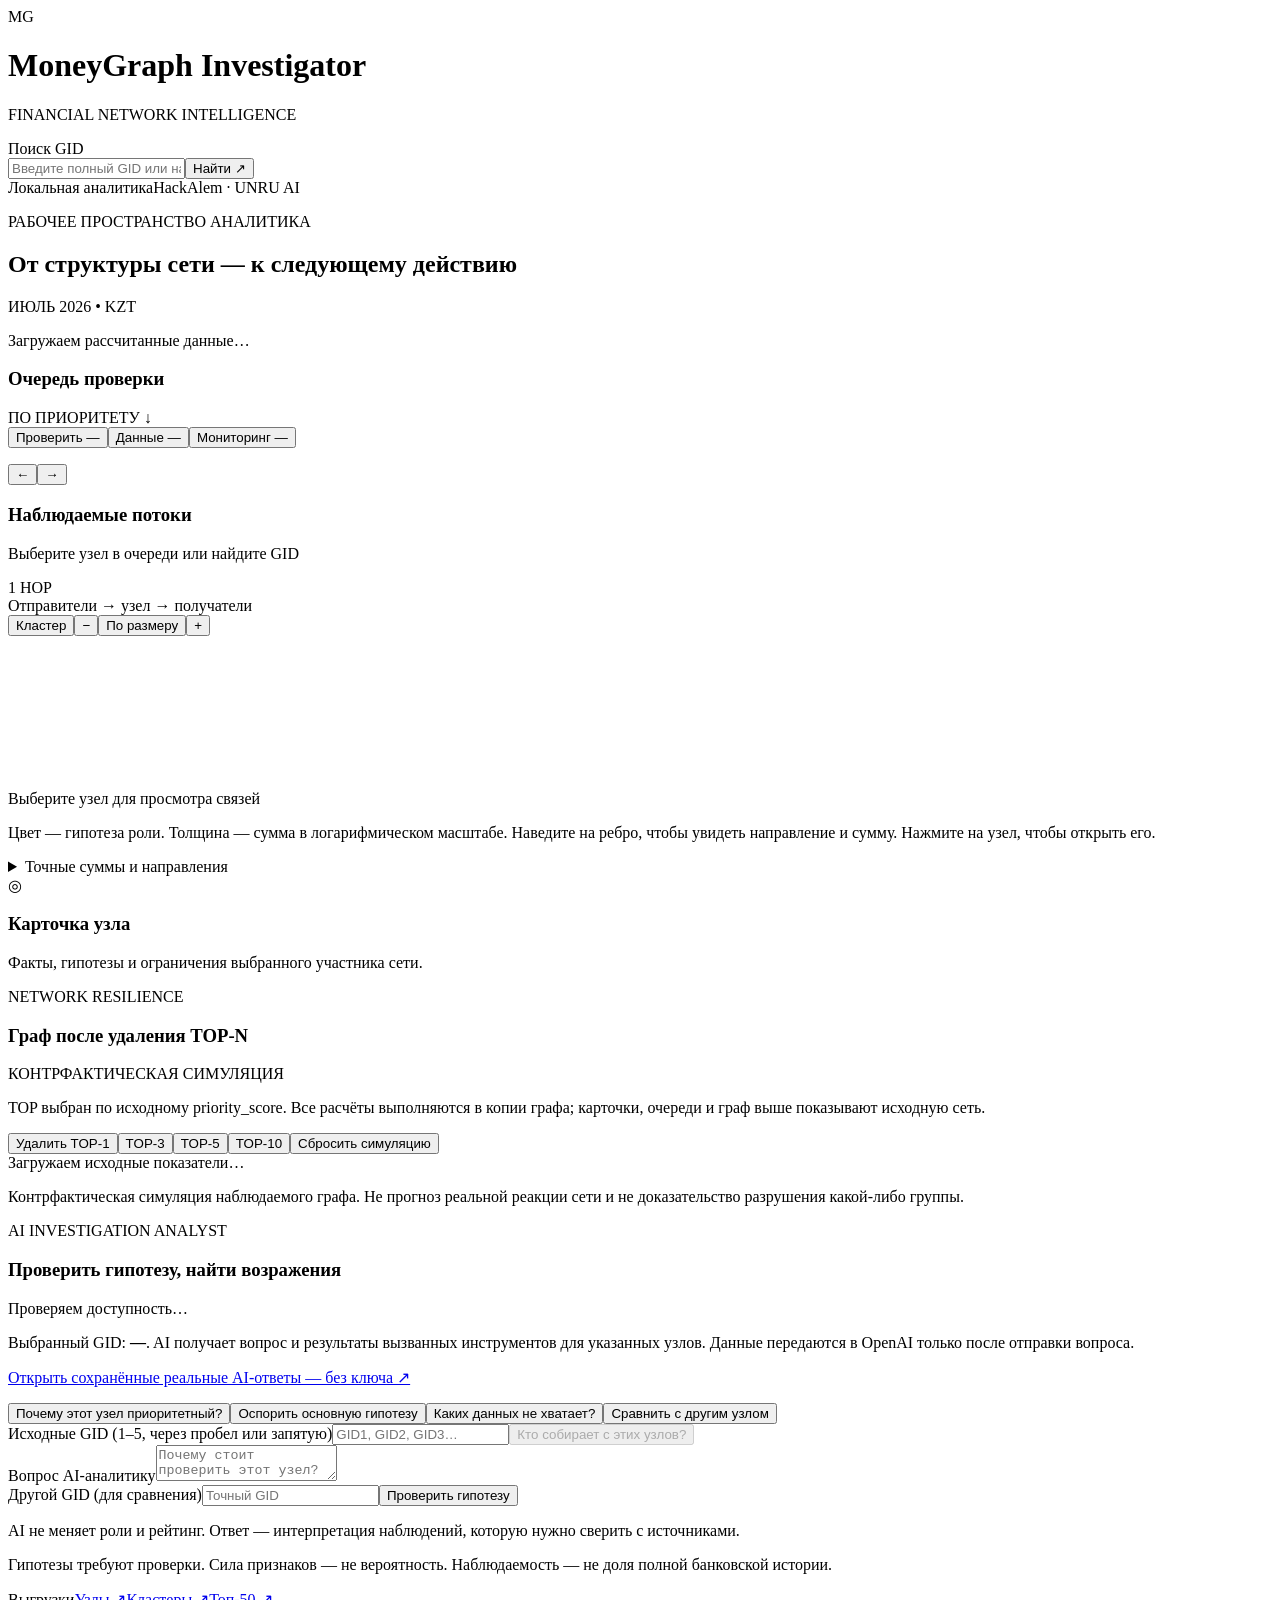
==== web/index.html @ 336b6e3d "Add bounded five-source AI lookup and freeze features for delivery" ====
<!doctype html>
<html lang="ru">
<head><meta charset="utf-8"><meta name="viewport" content="width=device-width, initial-scale=1"><title>MoneyGraph Investigator</title><link rel="stylesheet" href="/assets/style.css?v=8.0"><script defer src="/assets/app.js?v=8.0"></script></head>
<body>
<header class="topbar"><div class="brand"><span class="brand-icon">M<span>G</span></span><div><h1>MoneyGraph <b>Investigator</b></h1><p>FINANCIAL NETWORK INTELLIGENCE</p></div></div><form id="search-form" class="search"><label for="gid-search">Поиск GID</label><div><input id="gid-search" inputmode="numeric" autocomplete="off" placeholder="Введите полный GID или начало" aria-label="Поиск GID"><button type="submit">Найти <span>↗</span></button></div><div id="search-results" class="search-results" hidden></div></form><div class="local"><i></i> Локальная аналитика<span>HackAlem · UNRU AI</span></div></header>
<main>
<section class="heading"><div><p class="eyebrow">РАБОЧЕЕ ПРОСТРАНСТВО АНАЛИТИКА</p><h2>От структуры сети — к следующему действию</h2></div><div class="period">ИЮЛЬ 2026 <span>•</span> KZT</div></section>
<section id="kpis" class="kpis" aria-label="Сводка"><p>Загружаем рассчитанные данные…</p></section>
<div id="global-error" class="error" role="alert" hidden></div>
<section class="workspace">
<aside class="queue-panel panel"><div class="panel-head"><h3>Очередь проверки</h3><span class="small">ПО ПРИОРИТЕТУ ↓</span></div><div id="queue-tabs" class="queue-tabs" role="group" aria-label="Очередь"><button data-queue="INVESTIGATE_NOW" class="active">Проверить <span id="count-now">—</span></button><button data-queue="REQUEST_MORE_DATA">Данные <span id="count-data">—</span></button><button data-queue="MONITOR">Мониторинг <span id="count-monitor">—</span></button></div><p id="queue-description" class="queue-description"></p><div id="queue-list" class="queue-list" aria-live="polite"></div><div class="pagination"><button id="prev-page" aria-label="Предыдущая страница">←</button><span id="page-label"></span><button id="next-page" aria-label="Следующая страница">→</button></div></aside>
<section class="graph-panel panel"><div class="panel-head"><div><h3>Наблюдаемые потоки</h3><p id="graph-subtitle" class="small">Выберите узел в очереди или найдите GID</p></div><span class="chip">1 HOP</span></div><div class="graph-toolbar"><span>Отправители → узел → получатели</span><div><button id="cluster-toggle" aria-pressed="false">Кластер</button><button id="zoom-out" aria-label="Уменьшить граф">−</button><button id="zoom-fit">По размеру</button><button id="zoom-in" aria-label="Увеличить граф">+</button></div></div><div id="graph-notice" class="notice" hidden></div><div id="graph-viewport" class="graph-viewport"><svg id="network" role="img" aria-label="Направленный граф переводов"></svg><div id="graph-empty" class="graph-empty">Выберите узел для просмотра связей</div></div><div id="role-legend" class="legend"></div><p class="graph-help">Цвет — гипотеза роли. Толщина — сумма в логарифмическом масштабе. Наведите на ребро, чтобы увидеть направление и сумму. Нажмите на узел, чтобы открыть его.</p><details class="edge-details"><summary>Точные суммы и направления <span id="edge-count"></span></summary><div id="edge-table"></div></details><section id="cluster-panel" class="cluster-panel"></section></section>
<aside id="node-card" class="node-card panel" aria-live="polite"><div class="empty-card"><span>◎</span><h3>Карточка узла</h3><p>Факты, гипотезы и ограничения выбранного участника сети.</p></div></aside>
</section>
<section id="resilience-panel" class="panel ai-panel" aria-label="Network Resilience">
<div class="panel-head"><div><p class="eyebrow">NETWORK RESILIENCE</p><h3>Граф после удаления TOP-N</h3></div><span class="small">КОНТРФАКТИЧЕСКАЯ СИМУЛЯЦИЯ</span></div>
<p class="explanation">TOP выбран по исходному priority_score. Все расчёты выполняются в копии графа; карточки, очереди и граф выше показывают исходную сеть.</p>
<div class="ai-actions" role="group" aria-label="Размер удаления"><button data-removal="1" aria-pressed="false">Удалить TOP-1</button><button data-removal="3" aria-pressed="false">TOP-3</button><button data-removal="5" aria-pressed="false">TOP-5</button><button data-removal="10" aria-pressed="false">TOP-10</button><button data-removal="0" aria-pressed="true">Сбросить симуляцию</button></div>
<div id="resilience-result" aria-live="polite">Загружаем исходные показатели…</div>
<p class="explanation">Контрфактическая симуляция наблюдаемого графа. Не прогноз реальной реакции сети и не доказательство разрушения какой-либо группы.</p>
</section>
<section id="ai-panel" class="panel ai-panel" aria-label="AI Investigation Analyst">
<div class="panel-head"><div><p class="eyebrow">AI INVESTIGATION ANALYST</p><h3>Проверить гипотезу, найти возражения</h3></div><span id="ai-status" class="small">Проверяем доступность…</span></div>
<p class="explanation">Выбранный GID: <strong id="ai-gid">—</strong>. AI получает вопрос и результаты вызванных инструментов для указанных узлов. Данные передаются в OpenAI только после отправки вопроса.</p>
<p><a id="ai-archive-link" href="/ai-archive">Открыть сохранённые реальные AI-ответы — без ключа ↗</a></p><div class="ai-actions"><button type="button" data-ai-prompt="Почему этот узел приоритетный?">Почему этот узел приоритетный?</button><button type="button" data-ai-prompt="Оспорь основную гипотезу по этому узлу. Найди факты против неё.">Оспорить основную гипотезу</button><button type="button" data-ai-prompt="Каких данных здесь не хватает и зачем их запрашивать?">Каких данных не хватает?</button><button type="button" id="ai-compare">Сравнить с другим узлом</button></div>
<div class="ai-form-row"><label for="ai-sources">Исходные GID (1–5, через пробел или запятую)</label><input id="ai-sources" placeholder="GID1, GID2, GID3…"><button id="ai-downstream" disabled type="button">Кто собирает с этих узлов?</button></div>
<form id="ai-form"><label for="ai-question">Вопрос AI-аналитику</label><textarea id="ai-question" maxlength="1500" rows="2" placeholder="Почему стоит проверить этот узел?" required></textarea><div class="ai-form-row"><label for="ai-other">Другой GID (для сравнения)</label><input id="ai-other" inputmode="numeric" pattern="[0-9]{1,20}" placeholder="Точный GID"><button id="ai-submit" type="submit">Проверить гипотезу</button></div></form>
<div id="ai-activity" role="status" aria-live="polite"></div><div id="ai-answer" aria-live="polite"></div>
<p class="explanation">AI не меняет роли и рейтинг. Ответ — интерпретация наблюдений, которую нужно сверить с источниками.</p>
</section>
<footer><p>Гипотезы требуют проверки. Сила признаков — не вероятность. Наблюдаемость — не доля полной банковской истории.</p><div class="downloads"><span>Выгрузки</span><a href="/api/download/nodes_roles.csv">Узлы ↗</a><a href="/api/download/clusters.csv">Кластеры ↗</a><a href="/api/download/top_nodes.csv">Топ-50 ↗</a></div></footer>
</main></body></html>
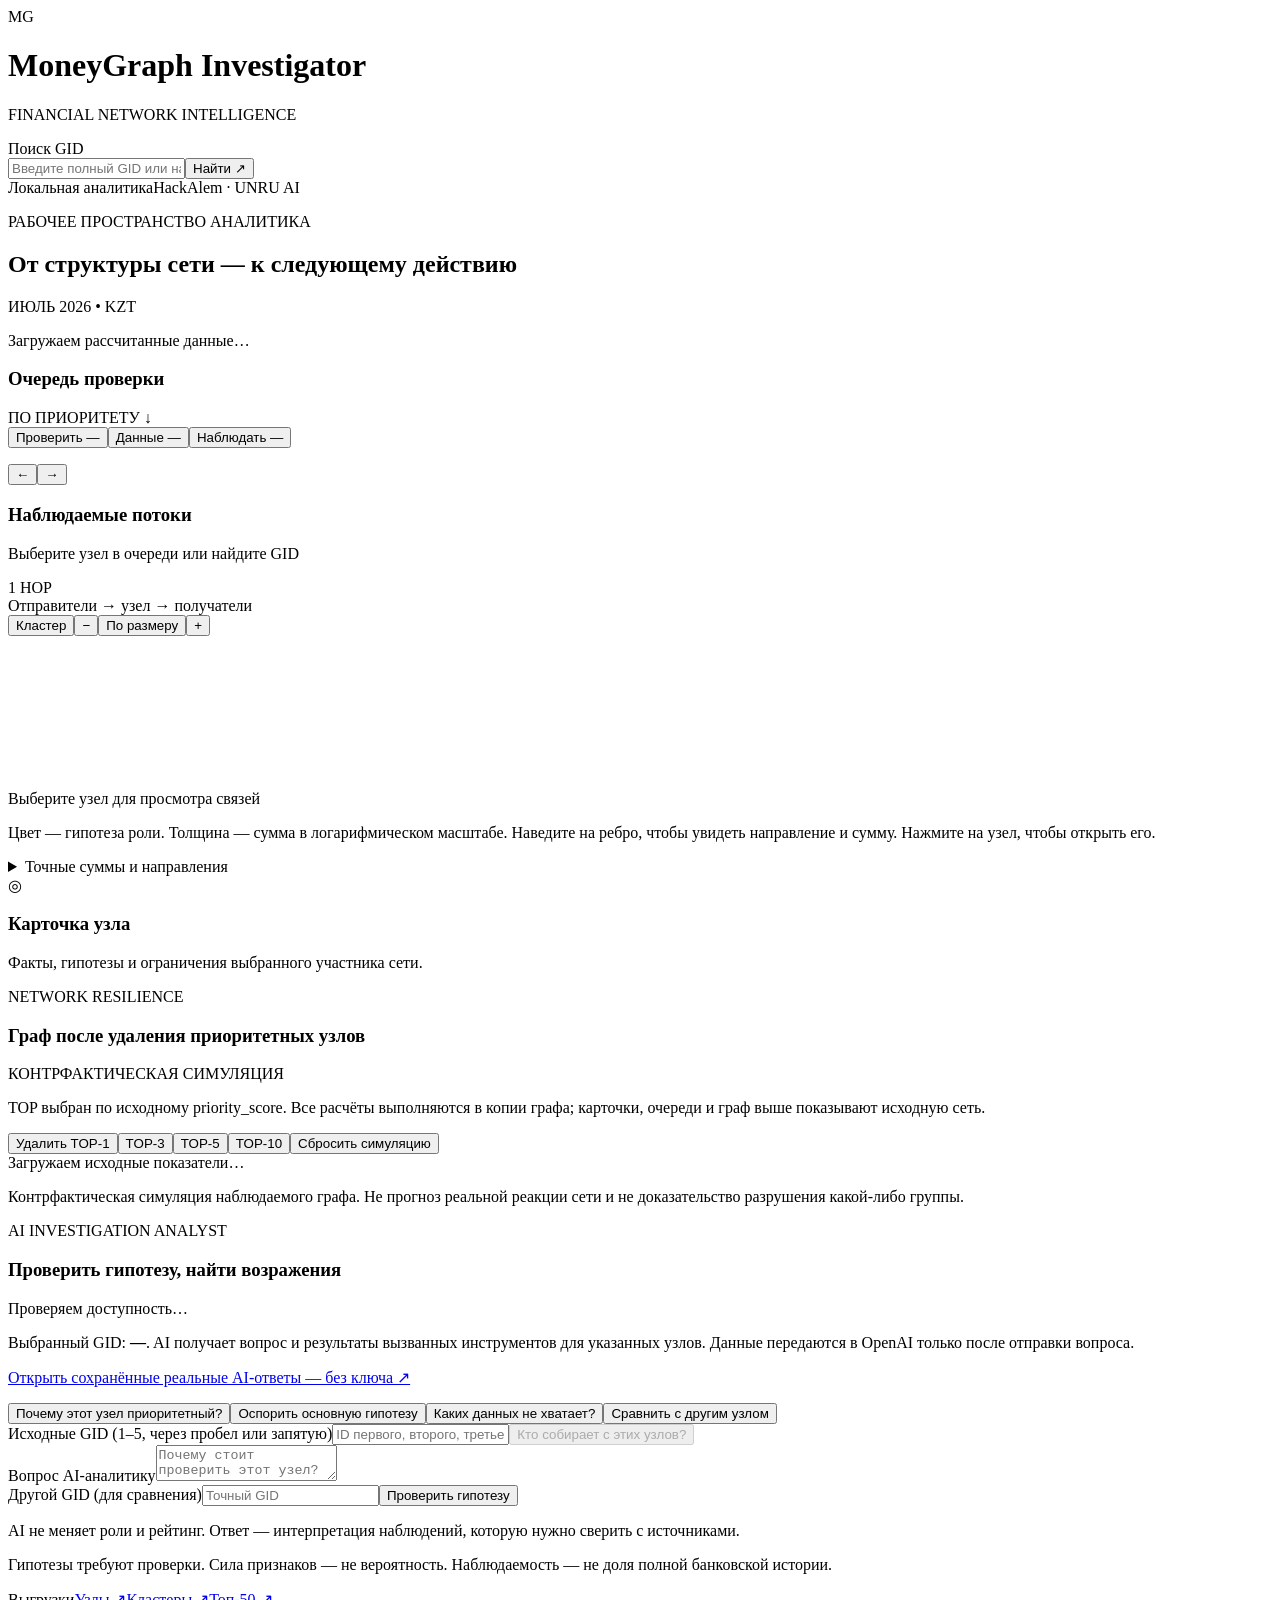
==== commit 08395d30: "Localize presentation in Russian and add complete project starter" ====
--- a/web/index.html
+++ b/web/index.html
@@ -1,19 +1,19 @@
 <!doctype html>
 <html lang="ru">
-<head><meta charset="utf-8"><meta name="viewport" content="width=device-width, initial-scale=1"><title>MoneyGraph Investigator</title><link rel="stylesheet" href="/assets/style.css?v=8.0"><script defer src="/assets/app.js?v=8.0"></script></head>
+<head><meta charset="utf-8"><meta name="viewport" content="width=device-width, initial-scale=1"><title>MoneyGraph Investigator</title><link rel="stylesheet" href="/assets/style.css?v=10.0"><script defer src="/assets/i18n.js?v=10.0"></script><script defer src="/assets/app.js?v=10.0"></script></head>
 <body>
-<header class="topbar"><div class="brand"><span class="brand-icon">M<span>G</span></span><div><h1>MoneyGraph <b>Investigator</b></h1><p>FINANCIAL NETWORK INTELLIGENCE</p></div></div><form id="search-form" class="search"><label for="gid-search">Поиск GID</label><div><input id="gid-search" inputmode="numeric" autocomplete="off" placeholder="Введите полный GID или начало" aria-label="Поиск GID"><button type="submit">Найти <span>↗</span></button></div><div id="search-results" class="search-results" hidden></div></form><div class="local"><i></i> Локальная аналитика<span>HackAlem · UNRU AI</span></div></header>
+<header class="topbar"><div class="brand"><span class="brand-icon">M<span>G</span></span><div><h1 data-brand>MoneyGraph <b>Investigator</b></h1><p>FINANCIAL NETWORK INTELLIGENCE</p></div></div><form id="search-form" class="search"><label for="gid-search">Поиск GID</label><div><input id="gid-search" inputmode="numeric" autocomplete="off" placeholder="Введите полный GID или начало" aria-label="Поиск GID"><button type="submit">Найти <span>↗</span></button></div><div id="search-results" class="search-results" hidden></div></form><div class="local"><i></i> Локальная аналитика<span data-brand>HackAlem · UNRU AI</span></div></header>
 <main>
 <section class="heading"><div><p class="eyebrow">РАБОЧЕЕ ПРОСТРАНСТВО АНАЛИТИКА</p><h2>От структуры сети — к следующему действию</h2></div><div class="period">ИЮЛЬ 2026 <span>•</span> KZT</div></section>
 <section id="kpis" class="kpis" aria-label="Сводка"><p>Загружаем рассчитанные данные…</p></section>
 <div id="global-error" class="error" role="alert" hidden></div>
 <section class="workspace">
-<aside class="queue-panel panel"><div class="panel-head"><h3>Очередь проверки</h3><span class="small">ПО ПРИОРИТЕТУ ↓</span></div><div id="queue-tabs" class="queue-tabs" role="group" aria-label="Очередь"><button data-queue="INVESTIGATE_NOW" class="active">Проверить <span id="count-now">—</span></button><button data-queue="REQUEST_MORE_DATA">Данные <span id="count-data">—</span></button><button data-queue="MONITOR">Мониторинг <span id="count-monitor">—</span></button></div><p id="queue-description" class="queue-description"></p><div id="queue-list" class="queue-list" aria-live="polite"></div><div class="pagination"><button id="prev-page" aria-label="Предыдущая страница">←</button><span id="page-label"></span><button id="next-page" aria-label="Следующая страница">→</button></div></aside>
+<aside class="queue-panel panel"><div class="panel-head"><h3>Очередь проверки</h3><span class="small">ПО ПРИОРИТЕТУ ↓</span></div><div id="queue-tabs" class="queue-tabs" role="group" aria-label="Очередь"><button data-queue="INVESTIGATE_NOW" class="active">Проверить <span id="count-now">—</span></button><button data-queue="REQUEST_MORE_DATA">Данные <span id="count-data">—</span></button><button data-queue="MONITOR">Наблюдать <span id="count-monitor">—</span></button></div><p id="queue-description" class="queue-description"></p><div id="queue-list" class="queue-list" aria-live="polite"></div><div class="pagination"><button id="prev-page" aria-label="Предыдущая страница">←</button><span id="page-label"></span><button id="next-page" aria-label="Следующая страница">→</button></div></aside>
 <section class="graph-panel panel"><div class="panel-head"><div><h3>Наблюдаемые потоки</h3><p id="graph-subtitle" class="small">Выберите узел в очереди или найдите GID</p></div><span class="chip">1 HOP</span></div><div class="graph-toolbar"><span>Отправители → узел → получатели</span><div><button id="cluster-toggle" aria-pressed="false">Кластер</button><button id="zoom-out" aria-label="Уменьшить граф">−</button><button id="zoom-fit">По размеру</button><button id="zoom-in" aria-label="Увеличить граф">+</button></div></div><div id="graph-notice" class="notice" hidden></div><div id="graph-viewport" class="graph-viewport"><svg id="network" role="img" aria-label="Направленный граф переводов"></svg><div id="graph-empty" class="graph-empty">Выберите узел для просмотра связей</div></div><div id="role-legend" class="legend"></div><p class="graph-help">Цвет — гипотеза роли. Толщина — сумма в логарифмическом масштабе. Наведите на ребро, чтобы увидеть направление и сумму. Нажмите на узел, чтобы открыть его.</p><details class="edge-details"><summary>Точные суммы и направления <span id="edge-count"></span></summary><div id="edge-table"></div></details><section id="cluster-panel" class="cluster-panel"></section></section>
 <aside id="node-card" class="node-card panel" aria-live="polite"><div class="empty-card"><span>◎</span><h3>Карточка узла</h3><p>Факты, гипотезы и ограничения выбранного участника сети.</p></div></aside>
 </section>
 <section id="resilience-panel" class="panel ai-panel" aria-label="Network Resilience">
-<div class="panel-head"><div><p class="eyebrow">NETWORK RESILIENCE</p><h3>Граф после удаления TOP-N</h3></div><span class="small">КОНТРФАКТИЧЕСКАЯ СИМУЛЯЦИЯ</span></div>
+<div class="panel-head"><div><p class="eyebrow">NETWORK RESILIENCE</p><h3>Граф после удаления приоритетных узлов</h3></div><span class="small">КОНТРФАКТИЧЕСКАЯ СИМУЛЯЦИЯ</span></div>
 <p class="explanation">TOP выбран по исходному priority_score. Все расчёты выполняются в копии графа; карточки, очереди и граф выше показывают исходную сеть.</p>
 <div class="ai-actions" role="group" aria-label="Размер удаления"><button data-removal="1" aria-pressed="false">Удалить TOP-1</button><button data-removal="3" aria-pressed="false">TOP-3</button><button data-removal="5" aria-pressed="false">TOP-5</button><button data-removal="10" aria-pressed="false">TOP-10</button><button data-removal="0" aria-pressed="true">Сбросить симуляцию</button></div>
 <div id="resilience-result" aria-live="polite">Загружаем исходные показатели…</div>
@@ -23,7 +23,7 @@
 <div class="panel-head"><div><p class="eyebrow">AI INVESTIGATION ANALYST</p><h3>Проверить гипотезу, найти возражения</h3></div><span id="ai-status" class="small">Проверяем доступность…</span></div>
 <p class="explanation">Выбранный GID: <strong id="ai-gid">—</strong>. AI получает вопрос и результаты вызванных инструментов для указанных узлов. Данные передаются в OpenAI только после отправки вопроса.</p>
 <p><a id="ai-archive-link" href="/ai-archive">Открыть сохранённые реальные AI-ответы — без ключа ↗</a></p><div class="ai-actions"><button type="button" data-ai-prompt="Почему этот узел приоритетный?">Почему этот узел приоритетный?</button><button type="button" data-ai-prompt="Оспорь основную гипотезу по этому узлу. Найди факты против неё.">Оспорить основную гипотезу</button><button type="button" data-ai-prompt="Каких данных здесь не хватает и зачем их запрашивать?">Каких данных не хватает?</button><button type="button" id="ai-compare">Сравнить с другим узлом</button></div>
-<div class="ai-form-row"><label for="ai-sources">Исходные GID (1–5, через пробел или запятую)</label><input id="ai-sources" placeholder="GID1, GID2, GID3…"><button id="ai-downstream" disabled type="button">Кто собирает с этих узлов?</button></div>
+<div class="ai-form-row"><label for="ai-sources">Исходные GID (1–5, через пробел или запятую)</label><input id="ai-sources" placeholder="ID первого, второго, третьего узла…"><button id="ai-downstream" disabled type="button">Кто собирает с этих узлов?</button></div>
 <form id="ai-form"><label for="ai-question">Вопрос AI-аналитику</label><textarea id="ai-question" maxlength="1500" rows="2" placeholder="Почему стоит проверить этот узел?" required></textarea><div class="ai-form-row"><label for="ai-other">Другой GID (для сравнения)</label><input id="ai-other" inputmode="numeric" pattern="[0-9]{1,20}" placeholder="Точный GID"><button id="ai-submit" type="submit">Проверить гипотезу</button></div></form>
 <div id="ai-activity" role="status" aria-live="polite"></div><div id="ai-answer" aria-live="polite"></div>
 <p class="explanation">AI не меняет роли и рейтинг. Ответ — интерпретация наблюдений, которую нужно сверить с источниками.</p>
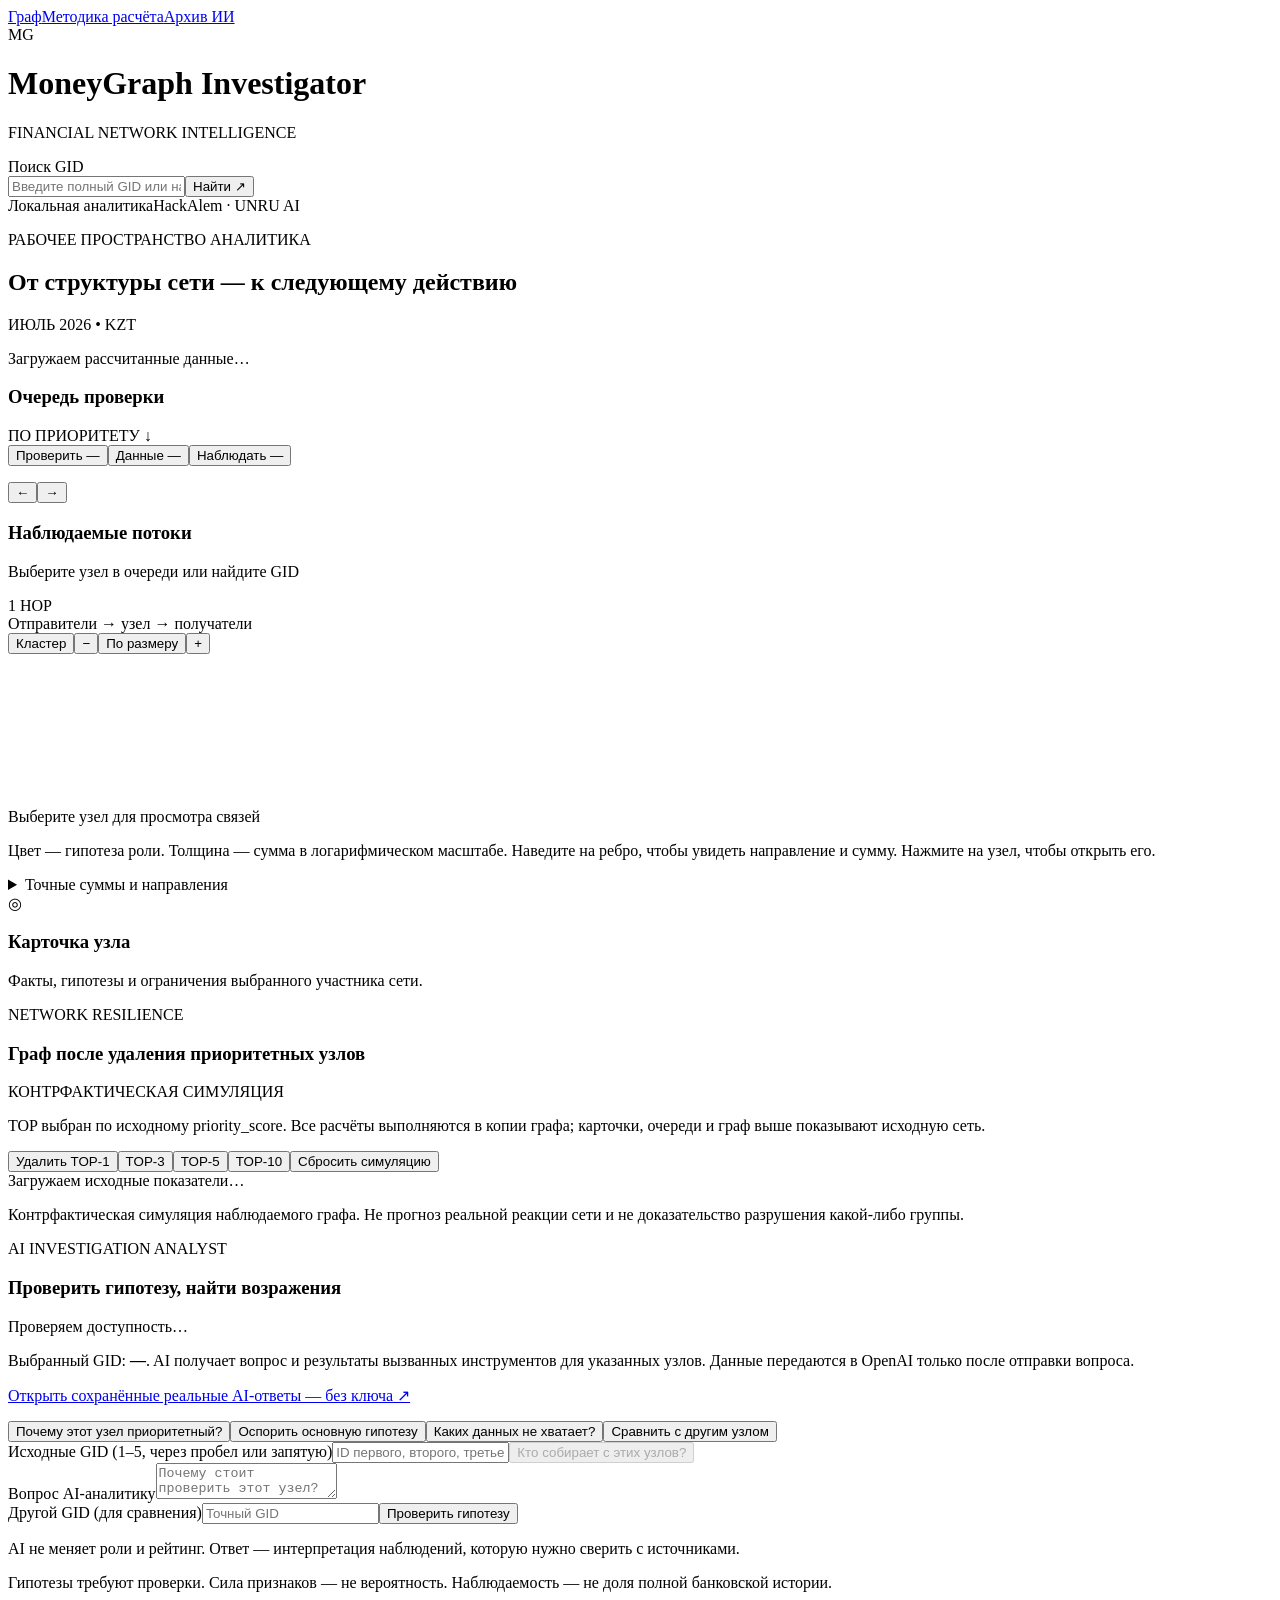
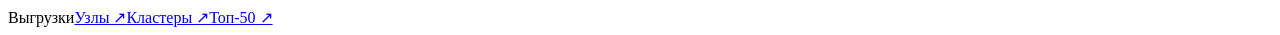
==== commit 32e9ae2b: "Add local methodology with source-derived formulas and node breakdowns" ====
--- a/web/index.html
+++ b/web/index.html
@@ -1,7 +1,7 @@
 <!doctype html>
 <html lang="ru">
-<head><meta charset="utf-8"><meta name="viewport" content="width=device-width, initial-scale=1"><title>MoneyGraph Investigator</title><link rel="stylesheet" href="/assets/style.css?v=10.0"><script defer src="/assets/i18n.js?v=10.0"></script><script defer src="/assets/app.js?v=10.0"></script></head>
-<body>
+<head><meta charset="utf-8"><meta name="viewport" content="width=device-width, initial-scale=1"><title>MoneyGraph Investigator</title><link rel="stylesheet" href="/assets/style.css?v=10.0"><script defer src="/assets/i18n.js?v=10.0"></script><script defer src="/assets/app.js?v=10.0"></script><link rel="stylesheet" href="/assets/methodology.css"></head>
+<body><nav class="method-nav" aria-label="Разделы"><a href="/">Граф</a><a href="/methodology">Методика расчёта</a><a href="/ai-archive">Архив ИИ</a></nav>
 <header class="topbar"><div class="brand"><span class="brand-icon">M<span>G</span></span><div><h1 data-brand>MoneyGraph <b>Investigator</b></h1><p>FINANCIAL NETWORK INTELLIGENCE</p></div></div><form id="search-form" class="search"><label for="gid-search">Поиск GID</label><div><input id="gid-search" inputmode="numeric" autocomplete="off" placeholder="Введите полный GID или начало" aria-label="Поиск GID"><button type="submit">Найти <span>↗</span></button></div><div id="search-results" class="search-results" hidden></div></form><div class="local"><i></i> Локальная аналитика<span data-brand>HackAlem · UNRU AI</span></div></header>
 <main>
 <section class="heading"><div><p class="eyebrow">РАБОЧЕЕ ПРОСТРАНСТВО АНАЛИТИКА</p><h2>От структуры сети — к следующему действию</h2></div><div class="period">ИЮЛЬ 2026 <span>•</span> KZT</div></section>
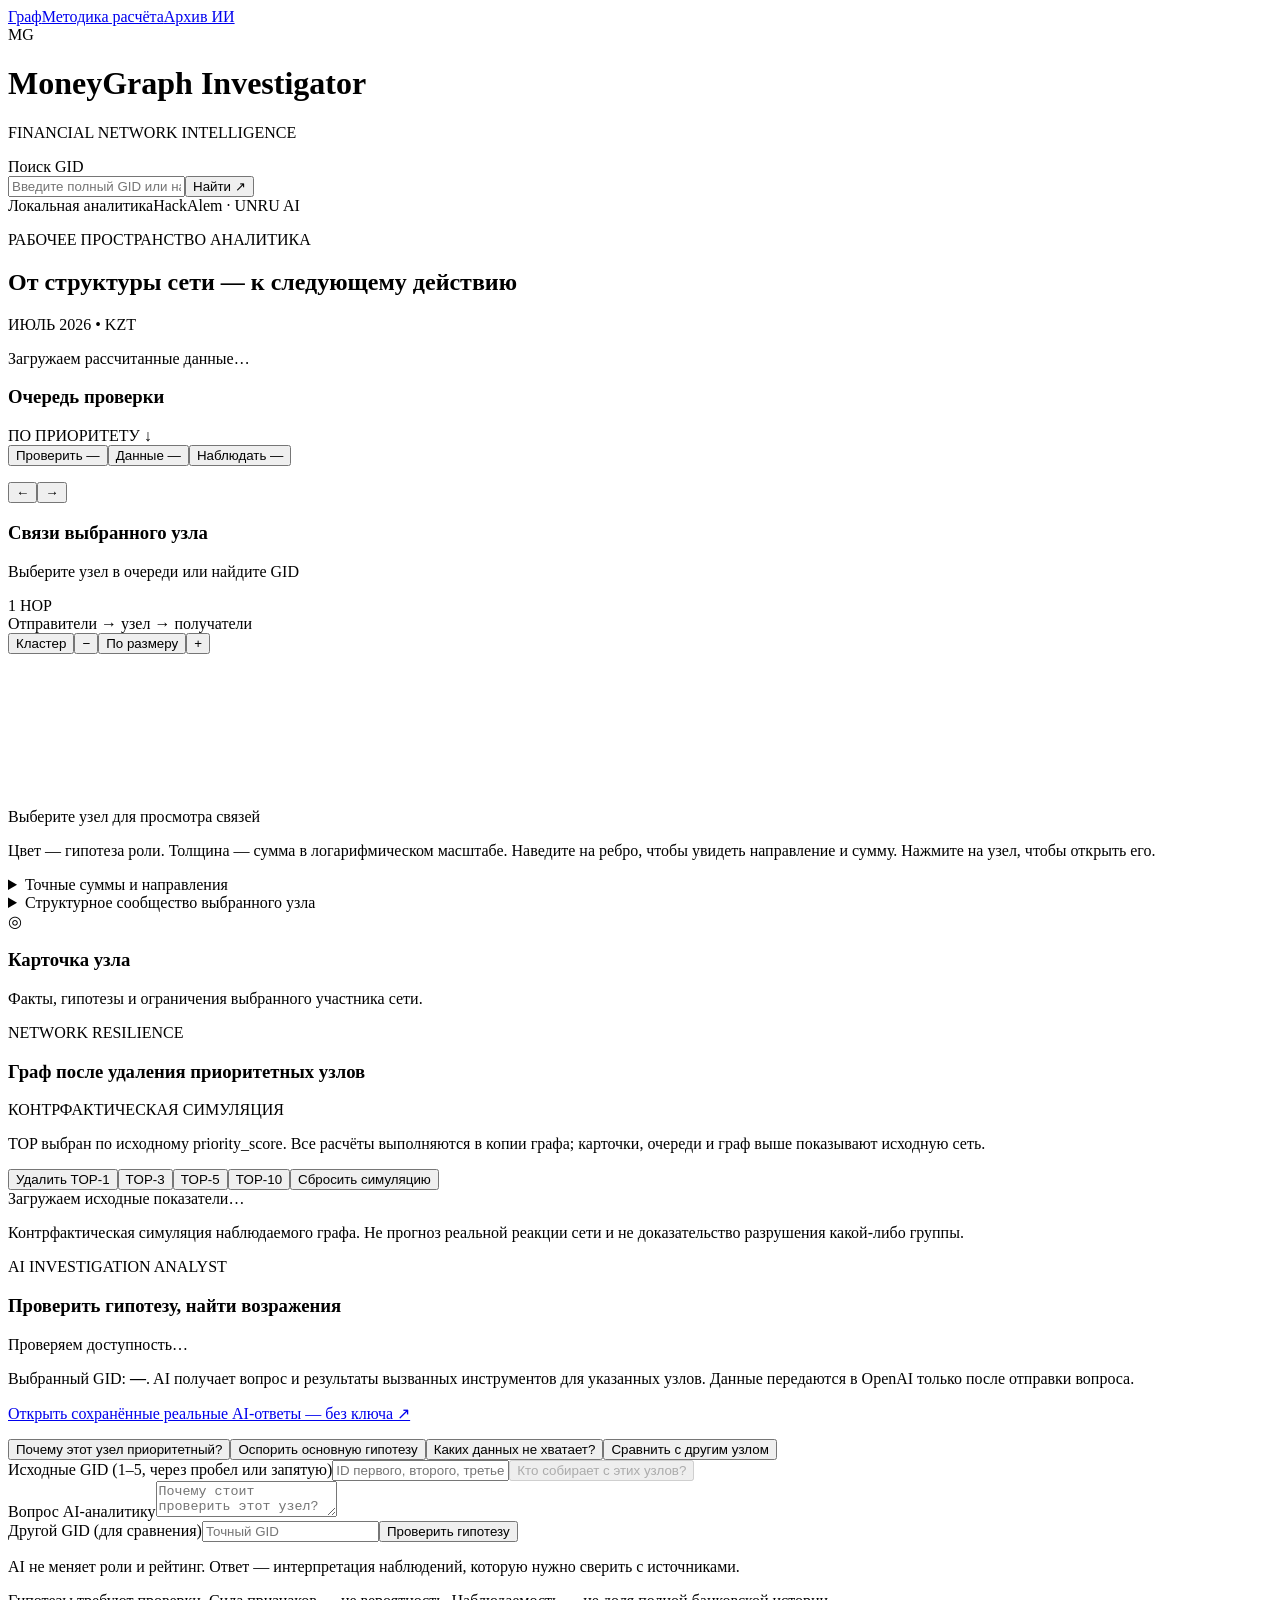
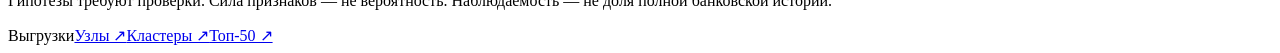
==== commit 224c4304: "Polish graph workspace with tabbed inspector and readable layout" ====
--- a/web/index.html
+++ b/web/index.html
@@ -1,7 +1,7 @@
 <!doctype html>
 <html lang="ru">
-<head><meta charset="utf-8"><meta name="viewport" content="width=device-width, initial-scale=1"><title>MoneyGraph Investigator</title><link rel="stylesheet" href="/assets/style.css?v=10.0"><script defer src="/assets/i18n.js?v=10.0"></script><script defer src="/assets/app.js?v=10.0"></script><link rel="stylesheet" href="/assets/methodology.css"></head>
-<body><nav class="method-nav" aria-label="Разделы"><a href="/">Граф</a><a href="/methodology">Методика расчёта</a><a href="/ai-archive">Архив ИИ</a></nav>
+<head><meta charset="utf-8"><meta name="viewport" content="width=device-width, initial-scale=1"><title>MoneyGraph Investigator</title><link rel="stylesheet" href="/assets/style.css?v=11.0"><script defer src="/assets/i18n.js?v=11.0"></script><script defer src="/assets/app.js?v=11.0"></script><link rel="stylesheet" href="/assets/methodology.css"><link rel="stylesheet" href="/assets/workspace.css?v=11"></head>
+<body class="graph-page"><nav class="method-nav" aria-label="Разделы"><a href="/">Граф</a><a href="/methodology">Методика расчёта</a><a href="/ai-archive">Архив ИИ</a></nav>
 <header class="topbar"><div class="brand"><span class="brand-icon">M<span>G</span></span><div><h1 data-brand>MoneyGraph <b>Investigator</b></h1><p>FINANCIAL NETWORK INTELLIGENCE</p></div></div><form id="search-form" class="search"><label for="gid-search">Поиск GID</label><div><input id="gid-search" inputmode="numeric" autocomplete="off" placeholder="Введите полный GID или начало" aria-label="Поиск GID"><button type="submit">Найти <span>↗</span></button></div><div id="search-results" class="search-results" hidden></div></form><div class="local"><i></i> Локальная аналитика<span data-brand>HackAlem · UNRU AI</span></div></header>
 <main>
 <section class="heading"><div><p class="eyebrow">РАБОЧЕЕ ПРОСТРАНСТВО АНАЛИТИКА</p><h2>От структуры сети — к следующему действию</h2></div><div class="period">ИЮЛЬ 2026 <span>•</span> KZT</div></section>
@@ -9,7 +9,7 @@
 <div id="global-error" class="error" role="alert" hidden></div>
 <section class="workspace">
 <aside class="queue-panel panel"><div class="panel-head"><h3>Очередь проверки</h3><span class="small">ПО ПРИОРИТЕТУ ↓</span></div><div id="queue-tabs" class="queue-tabs" role="group" aria-label="Очередь"><button data-queue="INVESTIGATE_NOW" class="active">Проверить <span id="count-now">—</span></button><button data-queue="REQUEST_MORE_DATA">Данные <span id="count-data">—</span></button><button data-queue="MONITOR">Наблюдать <span id="count-monitor">—</span></button></div><p id="queue-description" class="queue-description"></p><div id="queue-list" class="queue-list" aria-live="polite"></div><div class="pagination"><button id="prev-page" aria-label="Предыдущая страница">←</button><span id="page-label"></span><button id="next-page" aria-label="Следующая страница">→</button></div></aside>
-<section class="graph-panel panel"><div class="panel-head"><div><h3>Наблюдаемые потоки</h3><p id="graph-subtitle" class="small">Выберите узел в очереди или найдите GID</p></div><span class="chip">1 HOP</span></div><div class="graph-toolbar"><span>Отправители → узел → получатели</span><div><button id="cluster-toggle" aria-pressed="false">Кластер</button><button id="zoom-out" aria-label="Уменьшить граф">−</button><button id="zoom-fit">По размеру</button><button id="zoom-in" aria-label="Увеличить граф">+</button></div></div><div id="graph-notice" class="notice" hidden></div><div id="graph-viewport" class="graph-viewport"><svg id="network" role="img" aria-label="Направленный граф переводов"></svg><div id="graph-empty" class="graph-empty">Выберите узел для просмотра связей</div></div><div id="role-legend" class="legend"></div><p class="graph-help">Цвет — гипотеза роли. Толщина — сумма в логарифмическом масштабе. Наведите на ребро, чтобы увидеть направление и сумму. Нажмите на узел, чтобы открыть его.</p><details class="edge-details"><summary>Точные суммы и направления <span id="edge-count"></span></summary><div id="edge-table"></div></details><section id="cluster-panel" class="cluster-panel"></section></section>
+<section class="graph-panel panel"><div class="panel-head"><div><h3>Связи выбранного узла</h3><p id="graph-subtitle" class="small">Выберите узел в очереди или найдите GID</p></div><span class="chip">1 HOP</span></div><div class="graph-toolbar"><span>Отправители → узел → получатели</span><div><button id="cluster-toggle" aria-pressed="false">Кластер</button><button id="zoom-out" aria-label="Уменьшить граф">−</button><button id="zoom-fit">По размеру</button><button id="zoom-in" aria-label="Увеличить граф">+</button></div></div><div id="graph-notice" class="notice" hidden></div><div id="graph-viewport" class="graph-viewport"><svg id="network" role="img" aria-label="Направленный граф переводов"></svg><div id="graph-empty" class="graph-empty">Выберите узел для просмотра связей</div></div><div id="role-legend" class="legend"></div><p class="graph-help">Цвет — гипотеза роли. Толщина — сумма в логарифмическом масштабе. Наведите на ребро, чтобы увидеть направление и сумму. Нажмите на узел, чтобы открыть его.</p><details class="edge-details"><summary>Точные суммы и направления <span id="edge-count"></span></summary><div id="edge-table"></div></details><details class="cluster-details"><summary>Структурное сообщество выбранного узла</summary><section id="cluster-panel" class="cluster-panel"></section></details></section>
 <aside id="node-card" class="node-card panel" aria-live="polite"><div class="empty-card"><span>◎</span><h3>Карточка узла</h3><p>Факты, гипотезы и ограничения выбранного участника сети.</p></div></aside>
 </section>
 <section id="resilience-panel" class="panel ai-panel" aria-label="Network Resilience">
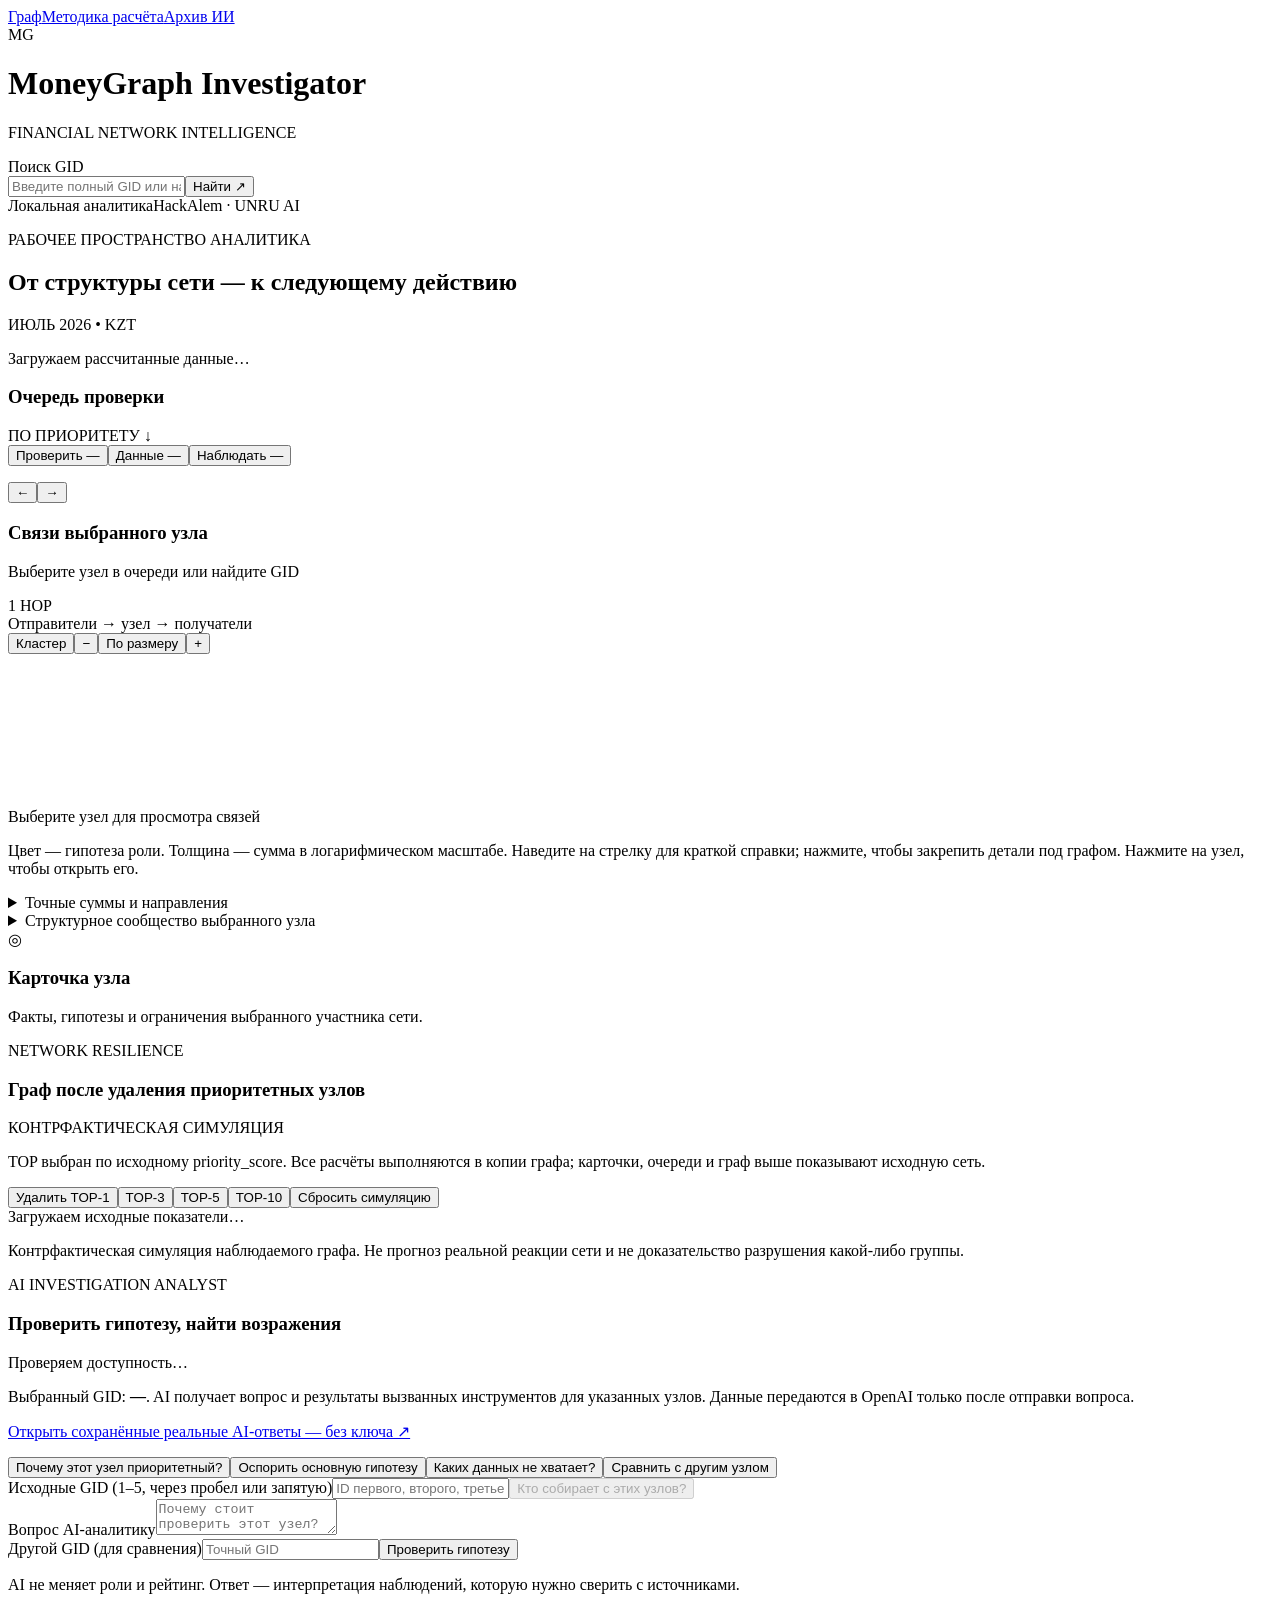
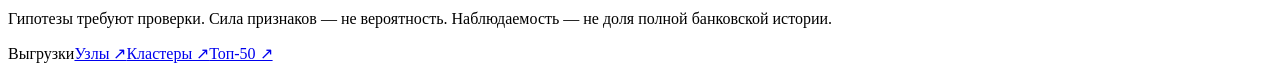
==== commit 1768c7d3: "Add accessible edge tooltips and pinned connection details" ====
--- a/web/index.html
+++ b/web/index.html
@@ -1,6 +1,6 @@
 <!doctype html>
 <html lang="ru">
-<head><meta charset="utf-8"><meta name="viewport" content="width=device-width, initial-scale=1"><title>MoneyGraph Investigator</title><link rel="stylesheet" href="/assets/style.css?v=11.0"><script defer src="/assets/i18n.js?v=11.0"></script><script defer src="/assets/app.js?v=11.0"></script><link rel="stylesheet" href="/assets/methodology.css"><link rel="stylesheet" href="/assets/workspace.css?v=11"></head>
+<head><meta charset="utf-8"><meta name="viewport" content="width=device-width, initial-scale=1"><title>MoneyGraph Investigator</title><link rel="stylesheet" href="/assets/style.css?v=11.0"><script defer src="/assets/i18n.js?v=11.0"></script><script defer src="/assets/edge-inspector.js?v=1"></script><script defer src="/assets/app.js?v=11.2"></script><link rel="stylesheet" href="/assets/methodology.css"><link rel="stylesheet" href="/assets/workspace.css?v=11.2"></head>
 <body class="graph-page"><nav class="method-nav" aria-label="Разделы"><a href="/">Граф</a><a href="/methodology">Методика расчёта</a><a href="/ai-archive">Архив ИИ</a></nav>
 <header class="topbar"><div class="brand"><span class="brand-icon">M<span>G</span></span><div><h1 data-brand>MoneyGraph <b>Investigator</b></h1><p>FINANCIAL NETWORK INTELLIGENCE</p></div></div><form id="search-form" class="search"><label for="gid-search">Поиск GID</label><div><input id="gid-search" inputmode="numeric" autocomplete="off" placeholder="Введите полный GID или начало" aria-label="Поиск GID"><button type="submit">Найти <span>↗</span></button></div><div id="search-results" class="search-results" hidden></div></form><div class="local"><i></i> Локальная аналитика<span data-brand>HackAlem · UNRU AI</span></div></header>
 <main>
@@ -9,7 +9,7 @@
 <div id="global-error" class="error" role="alert" hidden></div>
 <section class="workspace">
 <aside class="queue-panel panel"><div class="panel-head"><h3>Очередь проверки</h3><span class="small">ПО ПРИОРИТЕТУ ↓</span></div><div id="queue-tabs" class="queue-tabs" role="group" aria-label="Очередь"><button data-queue="INVESTIGATE_NOW" class="active">Проверить <span id="count-now">—</span></button><button data-queue="REQUEST_MORE_DATA">Данные <span id="count-data">—</span></button><button data-queue="MONITOR">Наблюдать <span id="count-monitor">—</span></button></div><p id="queue-description" class="queue-description"></p><div id="queue-list" class="queue-list" aria-live="polite"></div><div class="pagination"><button id="prev-page" aria-label="Предыдущая страница">←</button><span id="page-label"></span><button id="next-page" aria-label="Следующая страница">→</button></div></aside>
-<section class="graph-panel panel"><div class="panel-head"><div><h3>Связи выбранного узла</h3><p id="graph-subtitle" class="small">Выберите узел в очереди или найдите GID</p></div><span class="chip">1 HOP</span></div><div class="graph-toolbar"><span>Отправители → узел → получатели</span><div><button id="cluster-toggle" aria-pressed="false">Кластер</button><button id="zoom-out" aria-label="Уменьшить граф">−</button><button id="zoom-fit">По размеру</button><button id="zoom-in" aria-label="Увеличить граф">+</button></div></div><div id="graph-notice" class="notice" hidden></div><div id="graph-viewport" class="graph-viewport"><svg id="network" role="img" aria-label="Направленный граф переводов"></svg><div id="graph-empty" class="graph-empty">Выберите узел для просмотра связей</div></div><div id="role-legend" class="legend"></div><p class="graph-help">Цвет — гипотеза роли. Толщина — сумма в логарифмическом масштабе. Наведите на ребро, чтобы увидеть направление и сумму. Нажмите на узел, чтобы открыть его.</p><details class="edge-details"><summary>Точные суммы и направления <span id="edge-count"></span></summary><div id="edge-table"></div></details><details class="cluster-details"><summary>Структурное сообщество выбранного узла</summary><section id="cluster-panel" class="cluster-panel"></section></details></section>
+<section class="graph-panel panel"><div class="panel-head"><div><h3>Связи выбранного узла</h3><p id="graph-subtitle" class="small">Выберите узел в очереди или найдите GID</p></div><span class="chip">1 HOP</span></div><div class="graph-toolbar"><span>Отправители → узел → получатели</span><div><button id="cluster-toggle" aria-pressed="false">Кластер</button><button id="zoom-out" aria-label="Уменьшить граф">−</button><button id="zoom-fit">По размеру</button><button id="zoom-in" aria-label="Увеличить граф">+</button></div></div><div id="graph-notice" class="notice" hidden></div><div id="graph-viewport" class="graph-viewport"><svg id="network" role="img" aria-label="Направленный граф переводов"></svg><div id="graph-empty" class="graph-empty">Выберите узел для просмотра связей</div></div><div id="role-legend" class="legend"></div><p class="graph-help">Цвет — гипотеза роли. Толщина — сумма в логарифмическом масштабе. Наведите на стрелку для краткой справки; нажмите, чтобы закрепить детали под графом. Нажмите на узел, чтобы открыть его.</p><section id="edge-inspection" class="edge-inspection" aria-label="Детали выбранной связи" aria-live="polite" hidden></section><details class="edge-details"><summary>Точные суммы и направления <span id="edge-count"></span></summary><div id="edge-table"></div></details><details class="cluster-details"><summary>Структурное сообщество выбранного узла</summary><section id="cluster-panel" class="cluster-panel"></section></details></section>
 <aside id="node-card" class="node-card panel" aria-live="polite"><div class="empty-card"><span>◎</span><h3>Карточка узла</h3><p>Факты, гипотезы и ограничения выбранного участника сети.</p></div></aside>
 </section>
 <section id="resilience-panel" class="panel ai-panel" aria-label="Network Resilience">
@@ -29,4 +29,4 @@
 <p class="explanation">AI не меняет роли и рейтинг. Ответ — интерпретация наблюдений, которую нужно сверить с источниками.</p>
 </section>
 <footer><p>Гипотезы требуют проверки. Сила признаков — не вероятность. Наблюдаемость — не доля полной банковской истории.</p><div class="downloads"><span>Выгрузки</span><a href="/api/download/nodes_roles.csv">Узлы ↗</a><a href="/api/download/clusters.csv">Кластеры ↗</a><a href="/api/download/top_nodes.csv">Топ-50 ↗</a></div></footer>
-</main></body></html>
+</main><div id="edge-tooltip" class="edge-tooltip" role="tooltip" hidden></div></body></html>
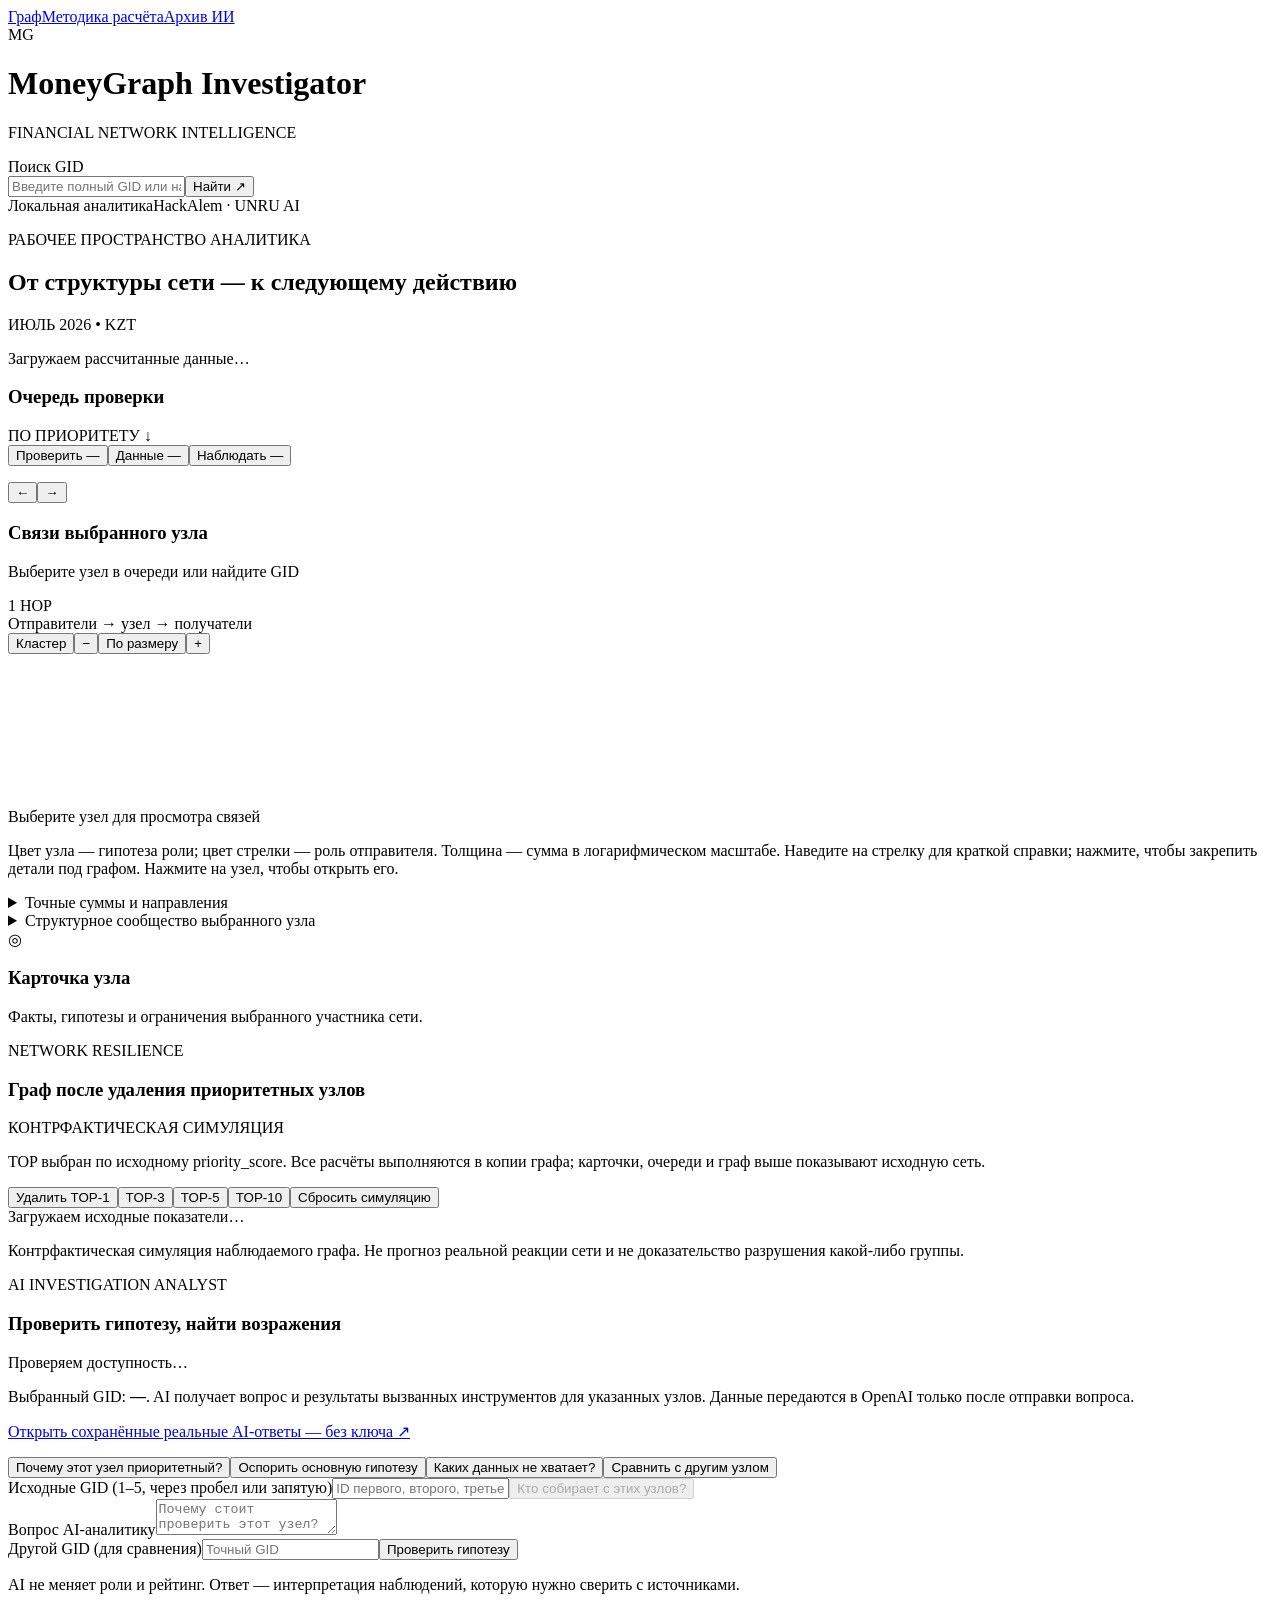
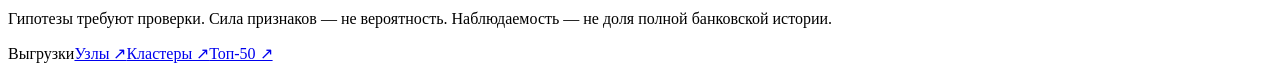
==== commit 0f4316eb: "Finalize graph readability, role explanations and scroll chaining" ====
--- a/web/index.html
+++ b/web/index.html
@@ -1,6 +1,6 @@
 <!doctype html>
 <html lang="ru">
-<head><meta charset="utf-8"><meta name="viewport" content="width=device-width, initial-scale=1"><title>MoneyGraph Investigator</title><link rel="stylesheet" href="/assets/style.css?v=11.0"><script defer src="/assets/i18n.js?v=11.0"></script><script defer src="/assets/edge-inspector.js?v=1"></script><script defer src="/assets/app.js?v=11.2"></script><link rel="stylesheet" href="/assets/methodology.css"><link rel="stylesheet" href="/assets/workspace.css?v=11.2"></head>
+<head><meta charset="utf-8"><meta name="viewport" content="width=device-width, initial-scale=1"><title>MoneyGraph Investigator</title><link rel="stylesheet" href="/assets/style.css?v=11.0"><script defer src="/assets/i18n.js?v=11.0"></script><script defer src="/assets/edge-inspector.js?v=1"></script><script defer src="/assets/role-help.js?v=1"></script><script defer src="/assets/app.js?v=11.4"></script><link rel="stylesheet" href="/assets/methodology.css"><link rel="stylesheet" href="/assets/workspace.css?v=11.6"></head>
 <body class="graph-page"><nav class="method-nav" aria-label="Разделы"><a href="/">Граф</a><a href="/methodology">Методика расчёта</a><a href="/ai-archive">Архив ИИ</a></nav>
 <header class="topbar"><div class="brand"><span class="brand-icon">M<span>G</span></span><div><h1 data-brand>MoneyGraph <b>Investigator</b></h1><p>FINANCIAL NETWORK INTELLIGENCE</p></div></div><form id="search-form" class="search"><label for="gid-search">Поиск GID</label><div><input id="gid-search" inputmode="numeric" autocomplete="off" placeholder="Введите полный GID или начало" aria-label="Поиск GID"><button type="submit">Найти <span>↗</span></button></div><div id="search-results" class="search-results" hidden></div></form><div class="local"><i></i> Локальная аналитика<span data-brand>HackAlem · UNRU AI</span></div></header>
 <main>
@@ -9,7 +9,7 @@
 <div id="global-error" class="error" role="alert" hidden></div>
 <section class="workspace">
 <aside class="queue-panel panel"><div class="panel-head"><h3>Очередь проверки</h3><span class="small">ПО ПРИОРИТЕТУ ↓</span></div><div id="queue-tabs" class="queue-tabs" role="group" aria-label="Очередь"><button data-queue="INVESTIGATE_NOW" class="active">Проверить <span id="count-now">—</span></button><button data-queue="REQUEST_MORE_DATA">Данные <span id="count-data">—</span></button><button data-queue="MONITOR">Наблюдать <span id="count-monitor">—</span></button></div><p id="queue-description" class="queue-description"></p><div id="queue-list" class="queue-list" aria-live="polite"></div><div class="pagination"><button id="prev-page" aria-label="Предыдущая страница">←</button><span id="page-label"></span><button id="next-page" aria-label="Следующая страница">→</button></div></aside>
-<section class="graph-panel panel"><div class="panel-head"><div><h3>Связи выбранного узла</h3><p id="graph-subtitle" class="small">Выберите узел в очереди или найдите GID</p></div><span class="chip">1 HOP</span></div><div class="graph-toolbar"><span>Отправители → узел → получатели</span><div><button id="cluster-toggle" aria-pressed="false">Кластер</button><button id="zoom-out" aria-label="Уменьшить граф">−</button><button id="zoom-fit">По размеру</button><button id="zoom-in" aria-label="Увеличить граф">+</button></div></div><div id="graph-notice" class="notice" hidden></div><div id="graph-viewport" class="graph-viewport"><svg id="network" role="img" aria-label="Направленный граф переводов"></svg><div id="graph-empty" class="graph-empty">Выберите узел для просмотра связей</div></div><div id="role-legend" class="legend"></div><p class="graph-help">Цвет — гипотеза роли. Толщина — сумма в логарифмическом масштабе. Наведите на стрелку для краткой справки; нажмите, чтобы закрепить детали под графом. Нажмите на узел, чтобы открыть его.</p><section id="edge-inspection" class="edge-inspection" aria-label="Детали выбранной связи" aria-live="polite" hidden></section><details class="edge-details"><summary>Точные суммы и направления <span id="edge-count"></span></summary><div id="edge-table"></div></details><details class="cluster-details"><summary>Структурное сообщество выбранного узла</summary><section id="cluster-panel" class="cluster-panel"></section></details></section>
+<section class="graph-panel panel"><div class="panel-head"><div><h3>Связи выбранного узла</h3><p id="graph-subtitle" class="small">Выберите узел в очереди или найдите GID</p></div><span class="chip">1 HOP</span></div><div class="graph-toolbar"><span>Отправители → узел → получатели</span><div><button id="cluster-toggle" aria-pressed="false">Кластер</button><button id="zoom-out" aria-label="Уменьшить граф">−</button><button id="zoom-fit">По размеру</button><button id="zoom-in" aria-label="Увеличить граф">+</button></div></div><div id="graph-notice" class="notice" hidden></div><div id="graph-viewport" class="graph-viewport"><svg id="network" role="img" aria-label="Направленный граф переводов"></svg><div id="graph-empty" class="graph-empty">Выберите узел для просмотра связей</div></div><div id="role-legend" class="legend"></div><p class="graph-help">Цвет узла — гипотеза роли; цвет стрелки — роль отправителя. Толщина — сумма в логарифмическом масштабе. Наведите на стрелку для краткой справки; нажмите, чтобы закрепить детали под графом. Нажмите на узел, чтобы открыть его.</p><section id="edge-inspection" class="edge-inspection" aria-label="Детали выбранной связи" aria-live="polite" hidden></section><details class="edge-details"><summary>Точные суммы и направления <span id="edge-count"></span></summary><div id="edge-table"></div></details><details class="cluster-details"><summary>Структурное сообщество выбранного узла</summary><section id="cluster-panel" class="cluster-panel"></section></details></section>
 <aside id="node-card" class="node-card panel" aria-live="polite"><div class="empty-card"><span>◎</span><h3>Карточка узла</h3><p>Факты, гипотезы и ограничения выбранного участника сети.</p></div></aside>
 </section>
 <section id="resilience-panel" class="panel ai-panel" aria-label="Network Resilience">
